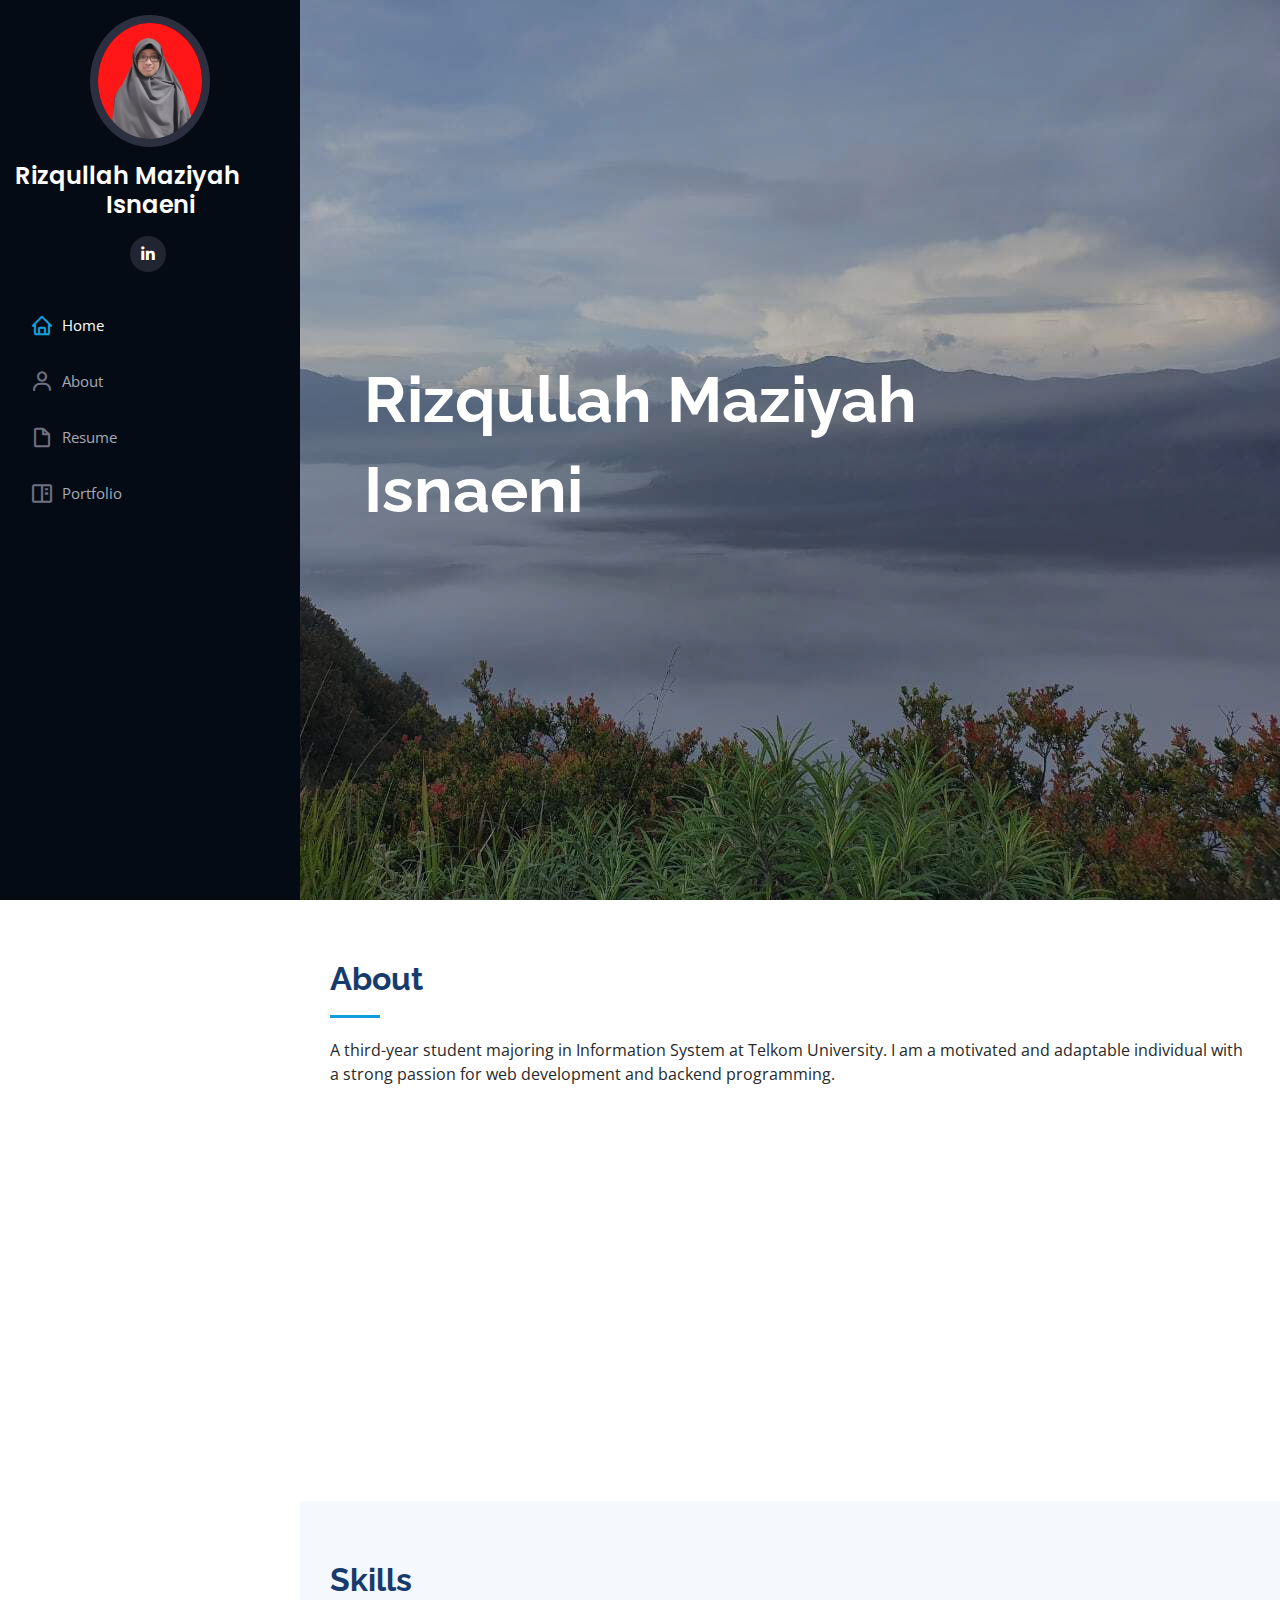
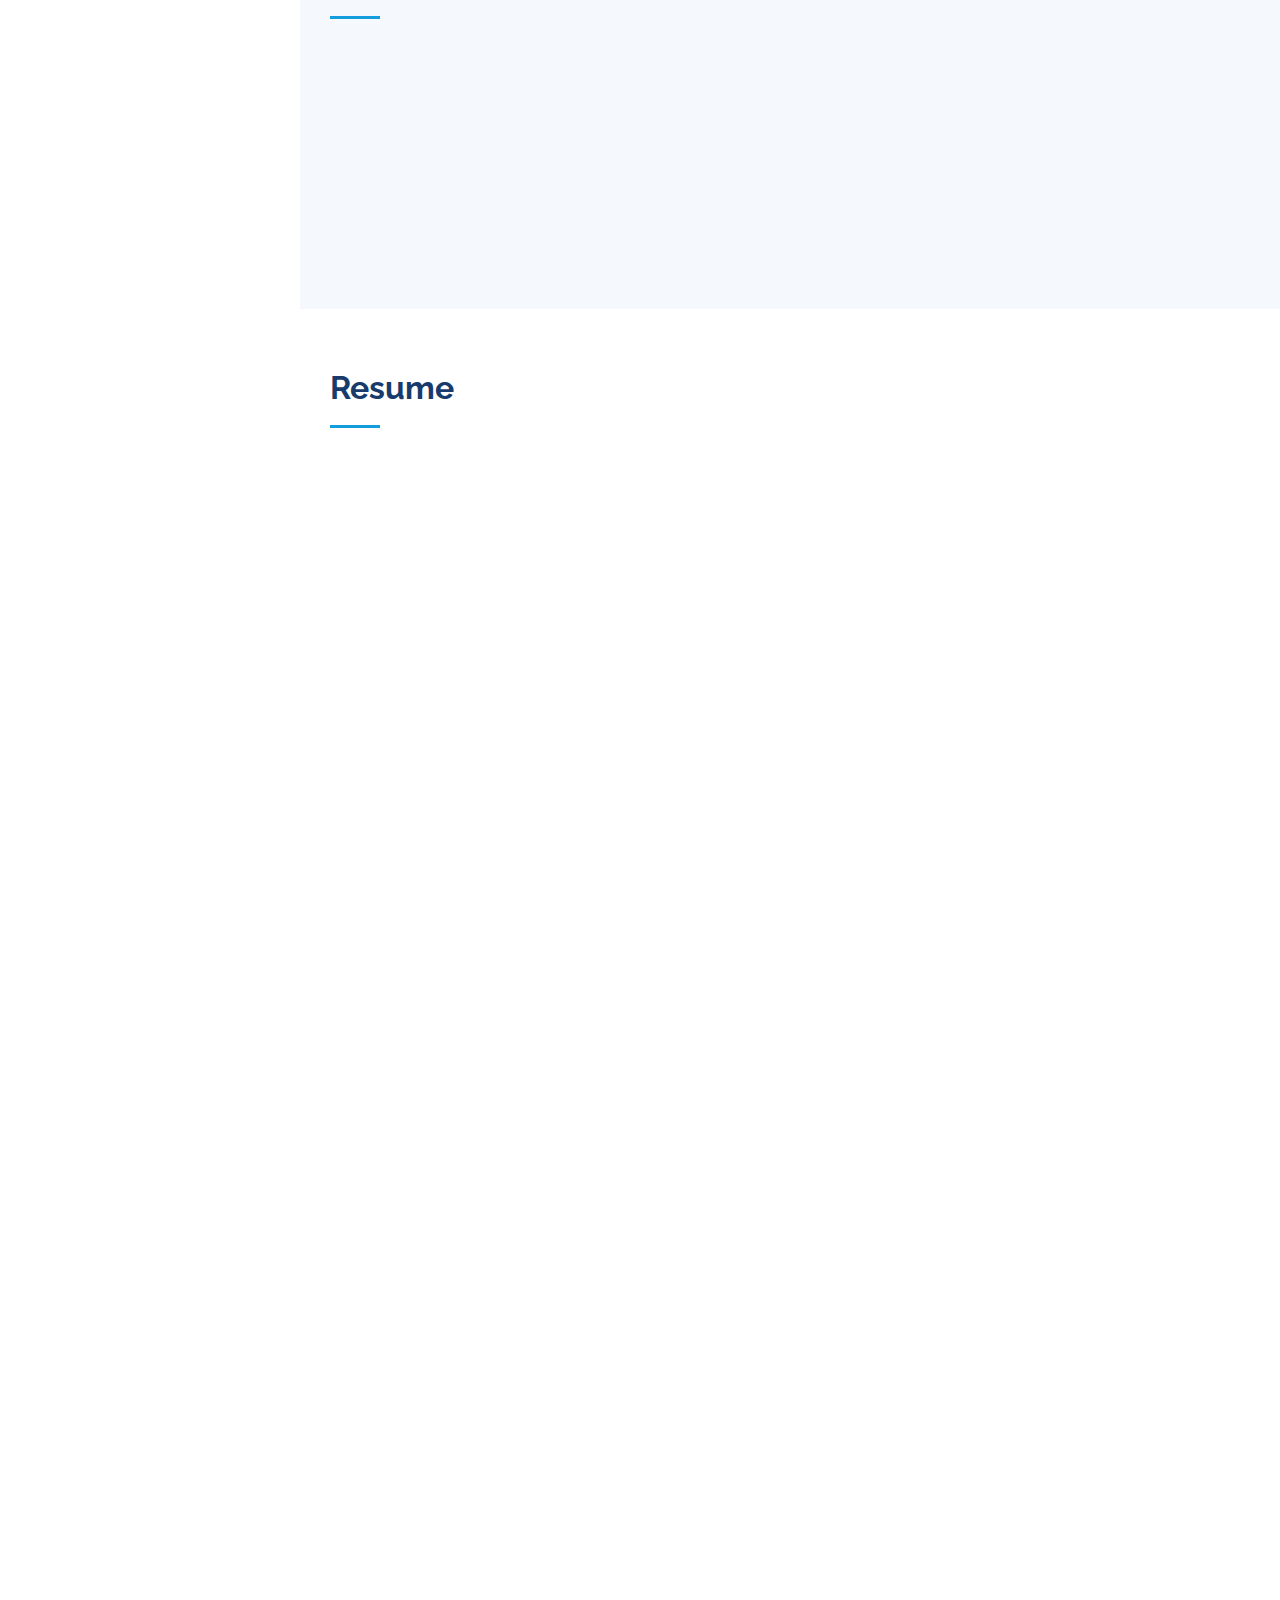
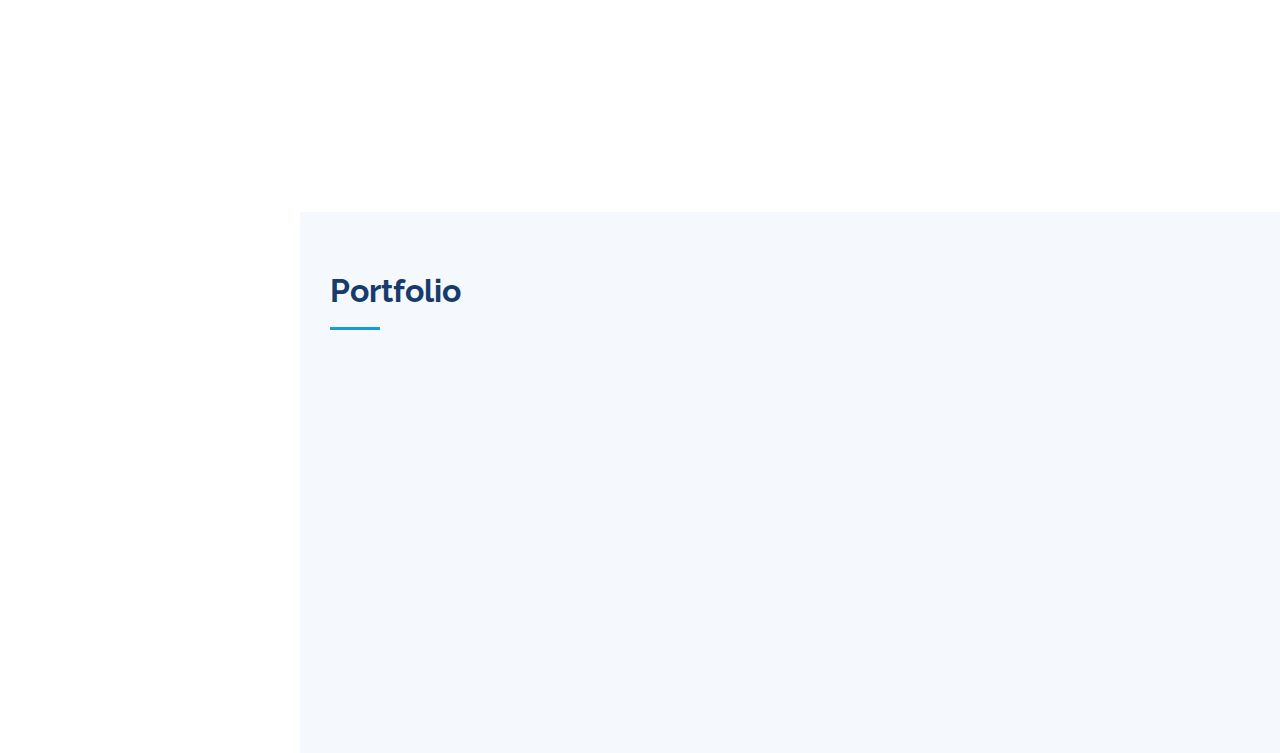
==== index.html @ 43239f40 "no message" ====
<!DOCTYPE html>
<html lang="en">

<head>
  <meta charset="utf-8">
  <meta content="width=device-width, initial-scale=1.0" name="viewport">

  <title>iPortfolio Bootstrap Template - Index</title>
  <meta content="" name="description">
  <meta content="" name="keywords">

  <!-- Favicons -->
  <link href="assets/img/favicon.png" rel="icon">
  <link href="assets/img/apple-touch-icon.png" rel="apple-touch-icon">

  <!-- Google Fonts -->
  <link href="https://fonts.googleapis.com/css?family=Open+Sans:300,300i,400,400i,600,600i,700,700i|Raleway:300,300i,400,400i,500,500i,600,600i,700,700i|Poppins:300,300i,400,400i,500,500i,600,600i,700,700i" rel="stylesheet">

  <!-- Vendor CSS Files -->
  <link href="assets/vendor/aos/aos.css" rel="stylesheet">
  <link href="assets/vendor/bootstrap/css/bootstrap.min.css" rel="stylesheet">
  <link href="assets/vendor/bootstrap-icons/bootstrap-icons.css" rel="stylesheet">
  <link href="assets/vendor/boxicons/css/boxicons.min.css" rel="stylesheet">
  <link href="assets/vendor/glightbox/css/glightbox.min.css" rel="stylesheet">
  <link href="assets/vendor/swiper/swiper-bundle.min.css" rel="stylesheet">

  <!-- Template Main CSS File -->
  <link href="assets/css/style.css" rel="stylesheet">

  <!-- =======================================================
  * Template Name: iPortfolio
  * Updated: May 30 2023 with Bootstrap v5.3.0
  * Template URL: https://bootstrapmade.com/iportfolio-bootstrap-portfolio-websites-template/
  * Author: BootstrapMade.com
  * License: https://bootstrapmade.com/license/
  ======================================================== -->
</head>

<body>

  <!-- ======= Mobile nav toggle button ======= -->
  <i class="bi bi-list mobile-nav-toggle d-xl-none"></i>

  <!-- ======= Header ======= -->
  <header id="header">
    <div class="d-flex flex-column">

      <div class="profile">
        <img src="foto.jpeg" alt="" class="img-fluid rounded-circle">
        <h1 class="text-light"><a href="index.html">Rizqullah Maziyah Isnaeni</a></h1>
        <div class="social-links mt-3 text-center">
          <a href="https://www.linkedin.com/in/rizqullahmaziyah/" class="linkedin"><i class="bx bxl-linkedin"></i></a>
        </div>
      </div>

      <nav id="navbar" class="nav-menu navbar">
        <ul>
          <li><a href="#hero" class="nav-link scrollto active"><i class="bx bx-home"></i> <span>Home</span></a></li>
          <li><a href="#about" class="nav-link scrollto"><i class="bx bx-user"></i> <span>About</span></a></li>
          <li><a href="#resume" class="nav-link scrollto"><i class="bx bx-file-blank"></i> <span>Resume</span></a></li>
          <li><a href="#portfolio" class="nav-link scrollto"><i class="bx bx-book-content"></i> <span>Portfolio</span></a></li>
      </nav><!-- .nav-menu -->
    </div>
  </header><!-- End Header -->

  <!-- ======= Hero Section ======= -->
  <section id="hero" class="d-flex flex-column justify-content-center align-items-center">
    <div class="hero-container" data-aos="fade-in">
      <h1>Rizqullah Maziyah</h1><br>
      <h1>Isnaeni</h1>
    </div>
  </section><!-- End Hero -->

  <main id="main">

    <!-- ======= About Section ======= -->
    <section id="about" class="about">
      <div class="container">

        <div class="section-title">
          <h2>About</h2>
          <p>A third-year student majoring in Information System at Telkom University. I am a motivated and adaptable individual with a strong passion for web development and backend programming.</p>
        </div>

        <div class="row">
          <div class="col-lg-4" data-aos="fade-right">
            <img src="foto.jpeg" class="img-fluid" alt="">
          </div>
          <div class="col-lg-8 pt-4 pt-lg-0 content" data-aos="fade-left">
            <h3>Web Developer &amp; Backend Programmer</h3>
            <!-- <p class="fst-italic">
              Lorem ipsum dolor sit amet, consectetur adipiscing elit, sed do eiusmod tempor incididunt ut labore et dolore
              magna aliqua.
            </p> -->
            <div class="row">
              <div class="col-lg-6">
                <ul>
                  <li><i class="bi bi-chevron-right"></i> <strong>Birthday:</strong> <span>7 June 2002</span></li>
                  <li><i class="bi bi-chevron-right"></i> <strong>Phone:</strong> <span>+62 81283045710</span></li>
                  <li><i class="bi bi-chevron-right"></i> <strong>City:</strong> <span>Bandung, Indonesia</span></li>
                </ul>
              </div>
              <div class="col-lg-6">
                <ul>
                  <li><i class="bi bi-chevron-right"></i> <strong>Age:</strong> <span>21</span></li>
                  <!-- <li><i class="bi bi-chevron-right"></i> <strong>Degree:</strong> <span>Master</span></li> -->
                  <li><i class="bi bi-chevron-right"></i> <strong>Email:</strong> <span>aziyaisnaeni@gmail.com</span></li>
                </ul>
              </div>
            </div>
            <p>
              I have a strong desire to learn and grow in the field of web development. Through my academic journey, I have developed a strong work ethic, attention to detail, and a collaborative mindset. 
              I am enthusiastic about the opportunity to contribute my skills and make a positive impact as a web developer.
            </p>
          </div>
        </div>

      </div>
    </section><!-- End About Section -->


    <!-- ======= Skills Section ======= -->
    <section id="skills" class="skills section-bg">
      <div class="container">

        <div class="section-title">
          <h2>Skills</h2>
        </div>

        <div class="row skills-content">

          <div class="col-lg-6" data-aos="fade-up">

            <div class="progress">
              <span class="skill">HTML <i class="val">80%</i></span>
              <div class="progress-bar-wrap">
                <div class="progress-bar" role="progressbar" aria-valuenow="80" aria-valuemin="0" aria-valuemax="100"></div>
              </div>
            </div>

            <div class="progress">
              <span class="skill">CSS <i class="val">80%</i></span>
              <div class="progress-bar-wrap">
                <div class="progress-bar" role="progressbar" aria-valuenow="80" aria-valuemin="0" aria-valuemax="100"></div>
              </div>
            </div>

            <div class="progress">
              <span class="skill">Python <i class="val">90%</i></span>
              <div class="progress-bar-wrap">
                <div class="progress-bar" role="progressbar" aria-valuenow="90" aria-valuemin="0" aria-valuemax="100"></div>
              </div>
            </div>

          </div>

          <div class="col-lg-6" data-aos="fade-up" data-aos-delay="100">

            <div class="progress">
              <span class="skill">PHP <i class="val">75%</i></span>
              <div class="progress-bar-wrap">
                <div class="progress-bar" role="progressbar" aria-valuenow="75" aria-valuemin="0" aria-valuemax="100"></div>
              </div>
            </div>

            <div class="progress">
              <span class="skill">Mysql <i class="val">90%</i></span>
              <div class="progress-bar-wrap">
                <div class="progress-bar" role="progressbar" aria-valuenow="90" aria-valuemin="0" aria-valuemax="100"></div>
              </div>
            </div>

            <div class="progress">
              <span class="skill">Javascript <i class="val">55%</i></span>
              <div class="progress-bar-wrap">
                <div class="progress-bar" role="progressbar" aria-valuenow="55" aria-valuemin="0" aria-valuemax="100"></div>
              </div>
            </div>

          </div>

        </div>

      </div>
    </section><!-- End Skills Section -->

    <!-- ======= Resume Section ======= -->
    <section id="resume" class="resume">
      <div class="container">

        <div class="section-title">
          <h2>Resume</h2>
        </div>

        <div class="row">
          <div class="col-lg-6" data-aos="fade-up">
            <h3 class="resume-title">Sumary</h3>
            <div class="resume-item pb-0">
              <h4>Rizqullah Maziyah Isnaeni</h4>
              <p><em>Innovative and deadline-driven Graphic Designer with 3+ years of experience designing and developing user-centered digital/print marketing material from initial concept to final, polished deliverable.</em></p>
              <ul>
                <li>Portland par 127,Orlando, FL</li>
                <li>+62 81283045710</li>
                <li>aziyaisnaeni@gmail.com</li>
              </ul>
            </div>

            <h3 class="resume-title">Education</h3>
            <div class="resume-item">
              <h4>Telkom University</h4>
              <h5>2020 - 2024 (Expected)</h5>
              <p><em>Undergraduate in Information System</em></p>
              <p>A third year student with 3.74/4.00 GPA</p>
            </div>
            
            <h3 class="resume-title">Organizational Experience</h3>
            <div class="resume-item">
              <h4>Enterprise Data Engineering Laboratory</h4>
              <h5>Aug 2022 - Present</h5>
              <p><em>Treasurer</em></p>
              <li>Manage financial records</li>
              <li>Manage fundraising </li>
            </div>
            <div class="resume-item">
              <h4>Tentor Community HMSI</h4>
              <h5>Feb 2022 - Mar 2023</h5>
              <p><em>Internal Division Member</em></p>
              <li>Liason between lecturers and tutors</li>
              <li>Assign Tentor's member for tutoring's activity </li>
              <li>Make a plot for study clinic</li>
            </div>
          </div>

          <div class="col-lg-6" data-aos="fade-up" data-aos-delay="100">
            <h3 class="resume-title">Professional Experience</h3>
            <div class="resume-item">
              <h4>Tutor</h4>
              <h5>Aug 2021 - Mar 2023</h5>
              <p><em>Tentor Community - HMSI Telkom University</em></p>
              <ul>
                <li>Provided instruction and guidance on solving practice problems, including explanations of the solutions.</li>
                <li>Taught more than 100 underclassmen in the subjects of discrete mathematics and probability and statistics </li>
              </ul>
            </div>
            <div class="resume-item">
              <h4>Practicum Assistant of Introduction to Programming and Logic Course - Discipline Committee</h4>
              <h5>Aug 2022 - Jan 2023</h5>
              <p><em>DASPRO Laboratory</em></p>
              <ul>
                <li>Develop instructional components such as modules, exercises, and presentations.</li>
                <li>Establish regulations for both practitioners and assistants.</li>
                <li>Implement measures to enforce compliance with rules and discipline for practitioners and assistants.</li>
                <li>Enforce consequences for individuals who violate the established regulations.</li>
              </ul>
            </div>
            <div class="resume-item">
              <h4>IoT Internship for Automated Water Reading</h4>
              <h5>Aug 2022 - Des 2022</h5>
              <p><em>Kedaireka, Telkom University and PT Multi Instrumentas</em></p>
              <ul>
                <li>Construct a tool that utilizes ESP32-CAM to measure water usage through a meter.</li>
                <li>Incorporate and link the collected data from the water meter readings to an Internet of Things (IoT) system </li>
              </ul>
            </div>
            <div class="resume-item">
              <h4>Indonesia Tutor for Foreign Student</h4>
              <h5>Sep 2021 - Jan 2022</h5>
              <p><em>Languange Center - Telkom University</em></p>
              <ul>
                <li>Teach Indonesian language to international students at Telkom University in Indonesia.</li>
                <li>Introduce the culture and heritage of Indonesia.</li>
              </ul>
            </div>
          </div>
        </div>

      </div>
    </section><!-- End Resume Section -->

    <!-- ======= Portfolio Section ======= -->
    <section id="portfolio" class="portfolio section-bg">
      <div class="container">

        <div class="section-title">
          <h2>Portfolio</h2>
        </div>

        <div class="row" data-aos="fade-up">
          <div class="col-lg-12 d-flex justify-content-center">
            <ul id="portfolio-flters">
              <li data-filter="*" class="filter-active">All</li>
              <li data-filter=".filter-academic">Academic</li>
              <li data-filter=".filter-projects">Projects</li>
              <!-- <li data-filter=".filter-web">Web</li> -->
            </ul>
          </div>
        </div>

        <div class="row portfolio-container" data-aos="fade-up" data-aos-delay="100">

          <div class="col-lg-4 col-md-6 portfolio-item filter-academic">
            <div class="portfolio-wrap">
              <img src="images.png" class="img-fluid" alt="">
              <div class="portfolio-links">
                <a href="images.png" data-gallery="portfolioGallery" class="portfolio-lightbox" title="Academic Achievement"><i class="bx bx-plus"></i></a>
                <a href="portfolio-details.html" title="More Details"><i class="bx bx-link"></i></a>
              </div>
            </div>
          </div>

          <div class="col-lg-4 col-md-6 portfolio-item filter-projects">
            <div class="portfolio-wrap">
              <img src="phonebook.jpg" class="img-fluid" alt="">
              <div class="portfolio-links">
                <a href="phonebook.jpg" data-gallery="portfolioGallery" class="portfolio-lightbox" title="Linked List - Phone Book"><i class="bx bx-plus"></i></a>
                <a href="portfolio-details phone.html" title="More Details"><i class="bx bx-link"></i></a>
              </div>
            </div>
          </div>

          <div class="col-lg-4 col-md-6 portfolio-item filter-projects">
            <div class="portfolio-wrap">
              <img src="library.jpg" class="img-fluid" alt="">
              <div class="portfolio-links">
                <a href="library.jpg" data-gallery="portfolioGallery" class="portfolio-lightbox" title="Saga Library"><i class="bx bx-plus"></i></a>
                <a href="portfolio-details library.html" title="More Details"><i class="bx bx-link"></i></a>
              </div>
            </div>
          </div>

        </div>

      </div>
    </section><!-- End Portfolio Section -->

  </main><!-- End #main -->


  <a href="#" class="back-to-top d-flex align-items-center justify-content-center"><i class="bi bi-arrow-up-short"></i></a>

  <!-- Vendor JS Files -->
  <script src="assets/vendor/purecounter/purecounter_vanilla.js"></script>
  <script src="assets/vendor/aos/aos.js"></script>
  <script src="assets/vendor/bootstrap/js/bootstrap.bundle.min.js"></script>
  <script src="assets/vendor/glightbox/js/glightbox.min.js"></script>
  <script src="assets/vendor/isotope-layout/isotope.pkgd.min.js"></script>
  <script src="assets/vendor/swiper/swiper-bundle.min.js"></script>
  <script src="assets/vendor/typed.js/typed.umd.js"></script>
  <script src="assets/vendor/waypoints/noframework.waypoints.js"></script>
  <script src="assets/vendor/php-email-form/validate.js"></script>

  <!-- Template Main JS File -->
  <script src="assets/js/main.js"></script>

</body>

</html>
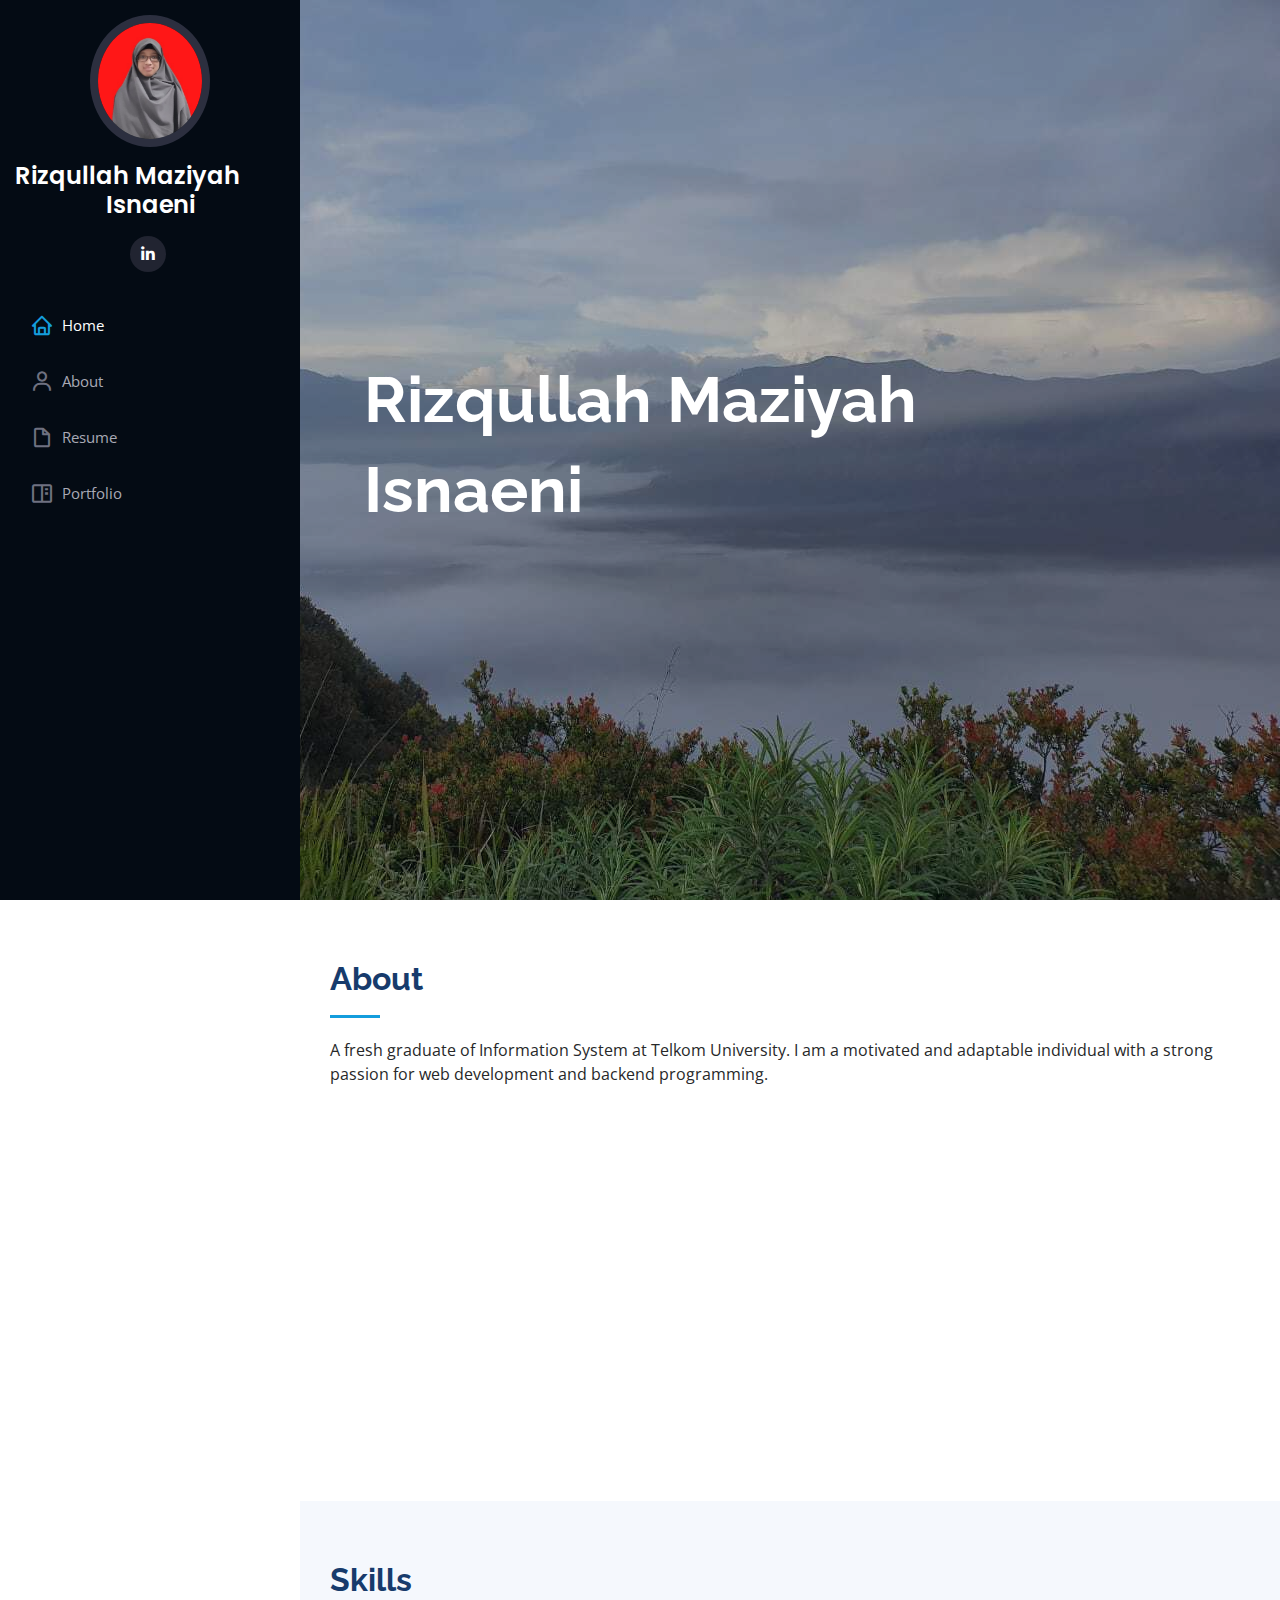
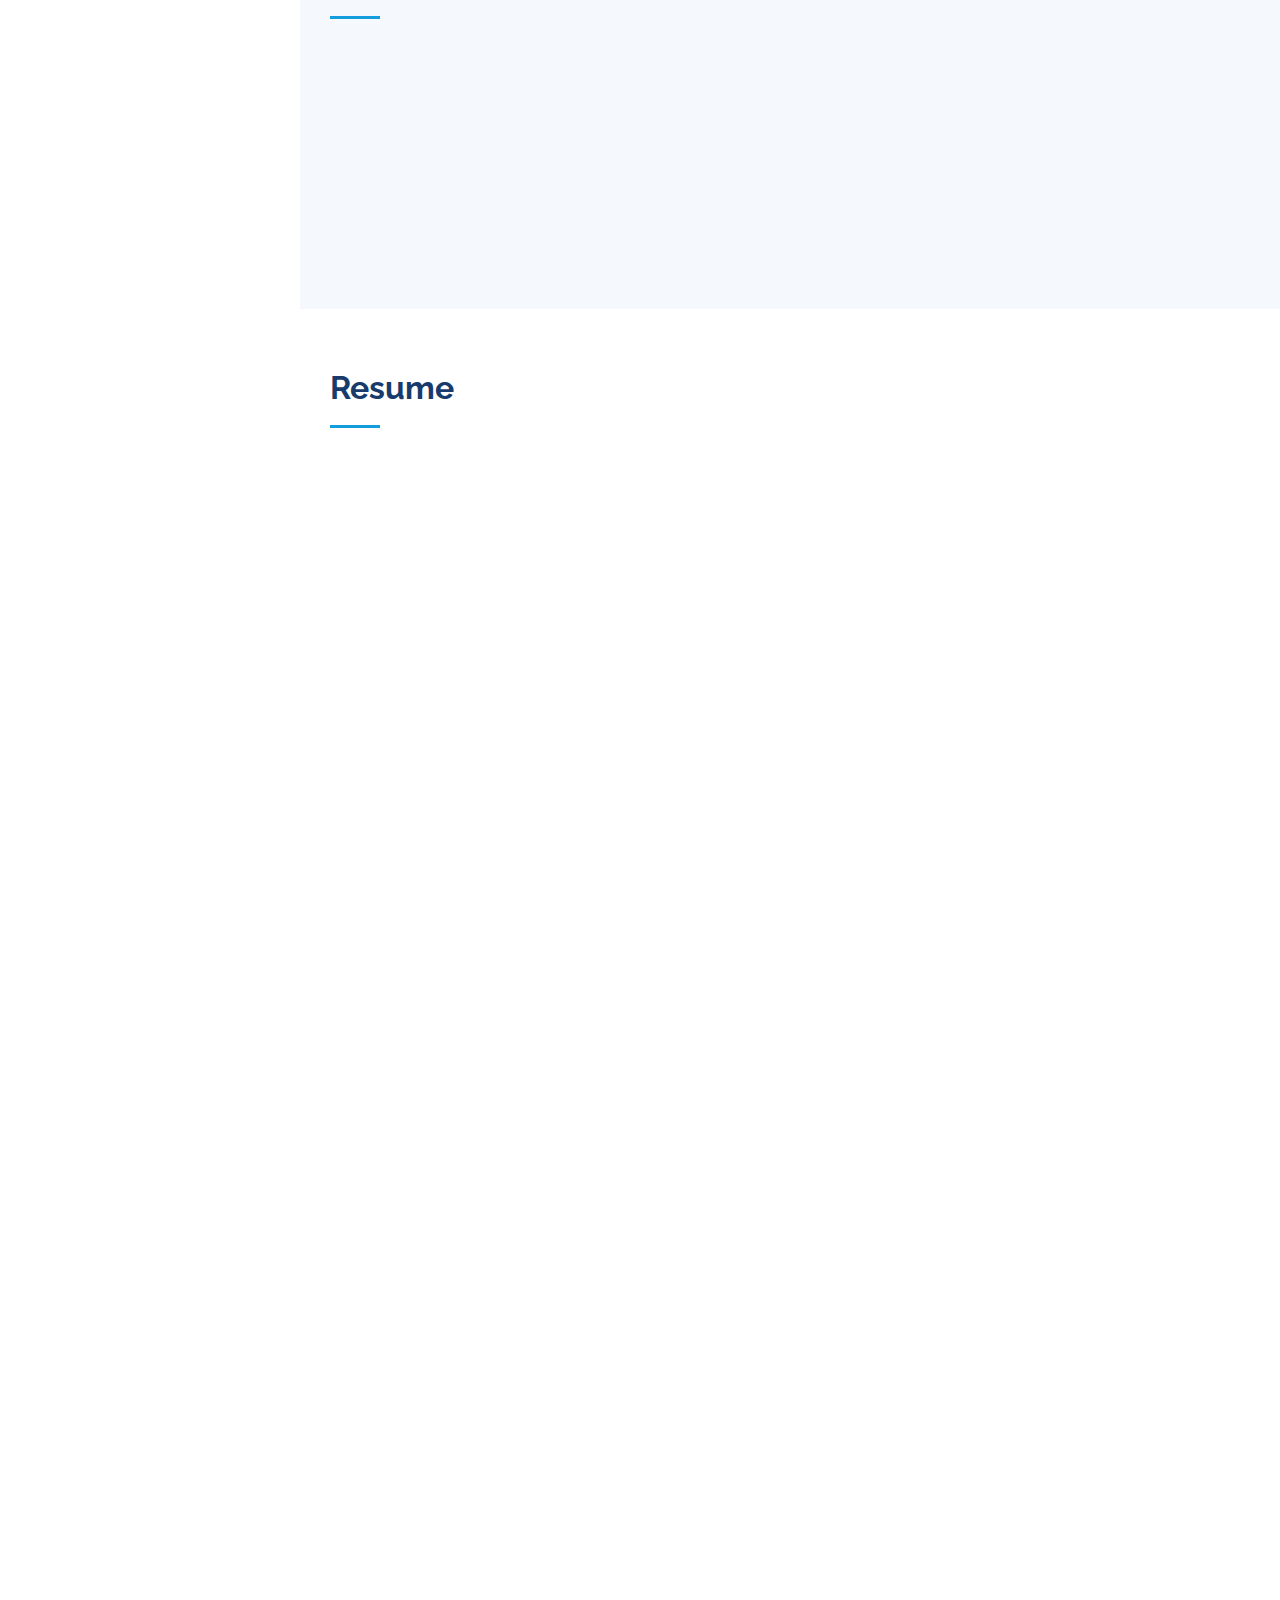
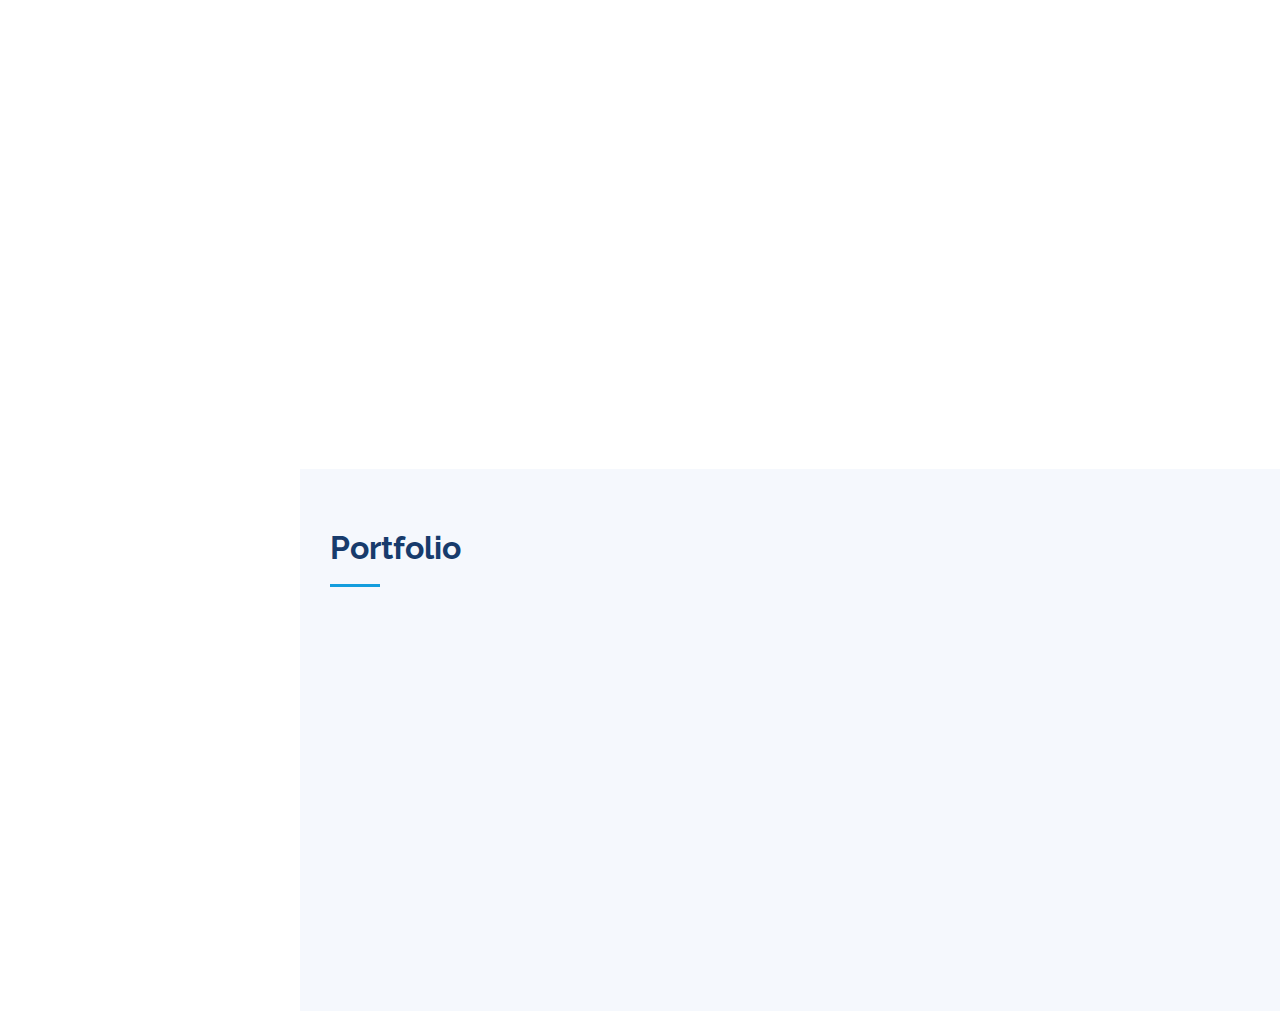
==== commit 7218ca75: "update" ====
--- a/index.html
+++ b/index.html
@@ -5,7 +5,7 @@
   <meta charset="utf-8">
   <meta content="width=device-width, initial-scale=1.0" name="viewport">
 
-  <title>iPortfolio Bootstrap Template - Index</title>
+  <title>Rizqulah Maziyah Isnaeni's Portfolio</title>
   <meta content="" name="description">
   <meta content="" name="keywords">
 
@@ -79,7 +79,7 @@
 
         <div class="section-title">
           <h2>About</h2>
-          <p>A third-year student majoring in Information System at Telkom University. I am a motivated and adaptable individual with a strong passion for web development and backend programming.</p>
+          <p>A fresh graduate of Information System at Telkom University. I am a motivated and adaptable individual with a strong passion for web development and backend programming.</p>
         </div>
 
         <div class="row">
@@ -97,12 +97,12 @@
                 <ul>
                   <li><i class="bi bi-chevron-right"></i> <strong>Birthday:</strong> <span>7 June 2002</span></li>
                   <li><i class="bi bi-chevron-right"></i> <strong>Phone:</strong> <span>+62 81283045710</span></li>
-                  <li><i class="bi bi-chevron-right"></i> <strong>City:</strong> <span>Bandung, Indonesia</span></li>
+                  <li><i class="bi bi-chevron-right"></i> <strong>City:</strong> <span>Bogor, Indonesia</span></li>
                 </ul>
               </div>
               <div class="col-lg-6">
                 <ul>
-                  <li><i class="bi bi-chevron-right"></i> <strong>Age:</strong> <span>21</span></li>
+                  <li><i class="bi bi-chevron-right"></i> <strong>Age:</strong> <span>22</span></li>
                   <!-- <li><i class="bi bi-chevron-right"></i> <strong>Degree:</strong> <span>Master</span></li> -->
                   <li><i class="bi bi-chevron-right"></i> <strong>Email:</strong> <span>aziyaisnaeni@gmail.com</span></li>
                 </ul>
@@ -194,29 +194,29 @@
 
         <div class="row">
           <div class="col-lg-6" data-aos="fade-up">
-            <h3 class="resume-title">Sumary</h3>
+            <!-- <h3 class="resume-title">Sumary</h3>
             <div class="resume-item pb-0">
-              <h4>Rizqullah Maziyah Isnaeni</h4>
-              <p><em>Innovative and deadline-driven Graphic Designer with 3+ years of experience designing and developing user-centered digital/print marketing material from initial concept to final, polished deliverable.</em></p>
-              <ul>
-                <li>Portland par 127,Orlando, FL</li>
+              <h4>Rizqullah Maziyah Isnaeni</h4> -->
+              <!-- <p><em>Innovative and deadline-driven Graphic Designer with 3+ years of experience designing and developing user-centered digital/print marketing material from initial concept to final, polished deliverable.</em></p> -->
+              <!-- <ul>
+                <li>Depok, West Java, Indonesia</li>
                 <li>+62 81283045710</li>
                 <li>aziyaisnaeni@gmail.com</li>
               </ul>
-            </div>
+            </div> -->
 
             <h3 class="resume-title">Education</h3>
             <div class="resume-item">
               <h4>Telkom University</h4>
-              <h5>2020 - 2024 (Expected)</h5>
+              <h5>2020 - 2024</h5>
               <p><em>Undergraduate in Information System</em></p>
-              <p>A third year student with 3.74/4.00 GPA</p>
+              <p>Cum Laude Graduate of International Program with a 3.75/4.00 GPA</p>
             </div>
             
             <h3 class="resume-title">Organizational Experience</h3>
             <div class="resume-item">
               <h4>Enterprise Data Engineering Laboratory</h4>
-              <h5>Aug 2022 - Present</h5>
+              <h5>Aug 2022 - Sep 2023</h5>
               <p><em>Treasurer</em></p>
               <li>Manage financial records</li>
               <li>Manage fundraising </li>
@@ -233,6 +233,15 @@
 
           <div class="col-lg-6" data-aos="fade-up" data-aos-delay="100">
             <h3 class="resume-title">Professional Experience</h3>
+            <div class="resume-item">
+              <h4>IT Application Developer Internship</h4>
+              <h5>Jul 2023 - Sep 2023</h5>
+              <p><em>PT Berca Hardayaperkasa</em></p>
+              <ul>
+                <li>Develop web applications and establish connection with the database.</li>
+                <li>Conducted testing and debugging to ensure the functionality and performance of the web application.</li>
+              </ul>
+            </div>
             <div class="resume-item">
               <h4>Tutor</h4>
               <h5>Aug 2021 - Mar 2023</h5>
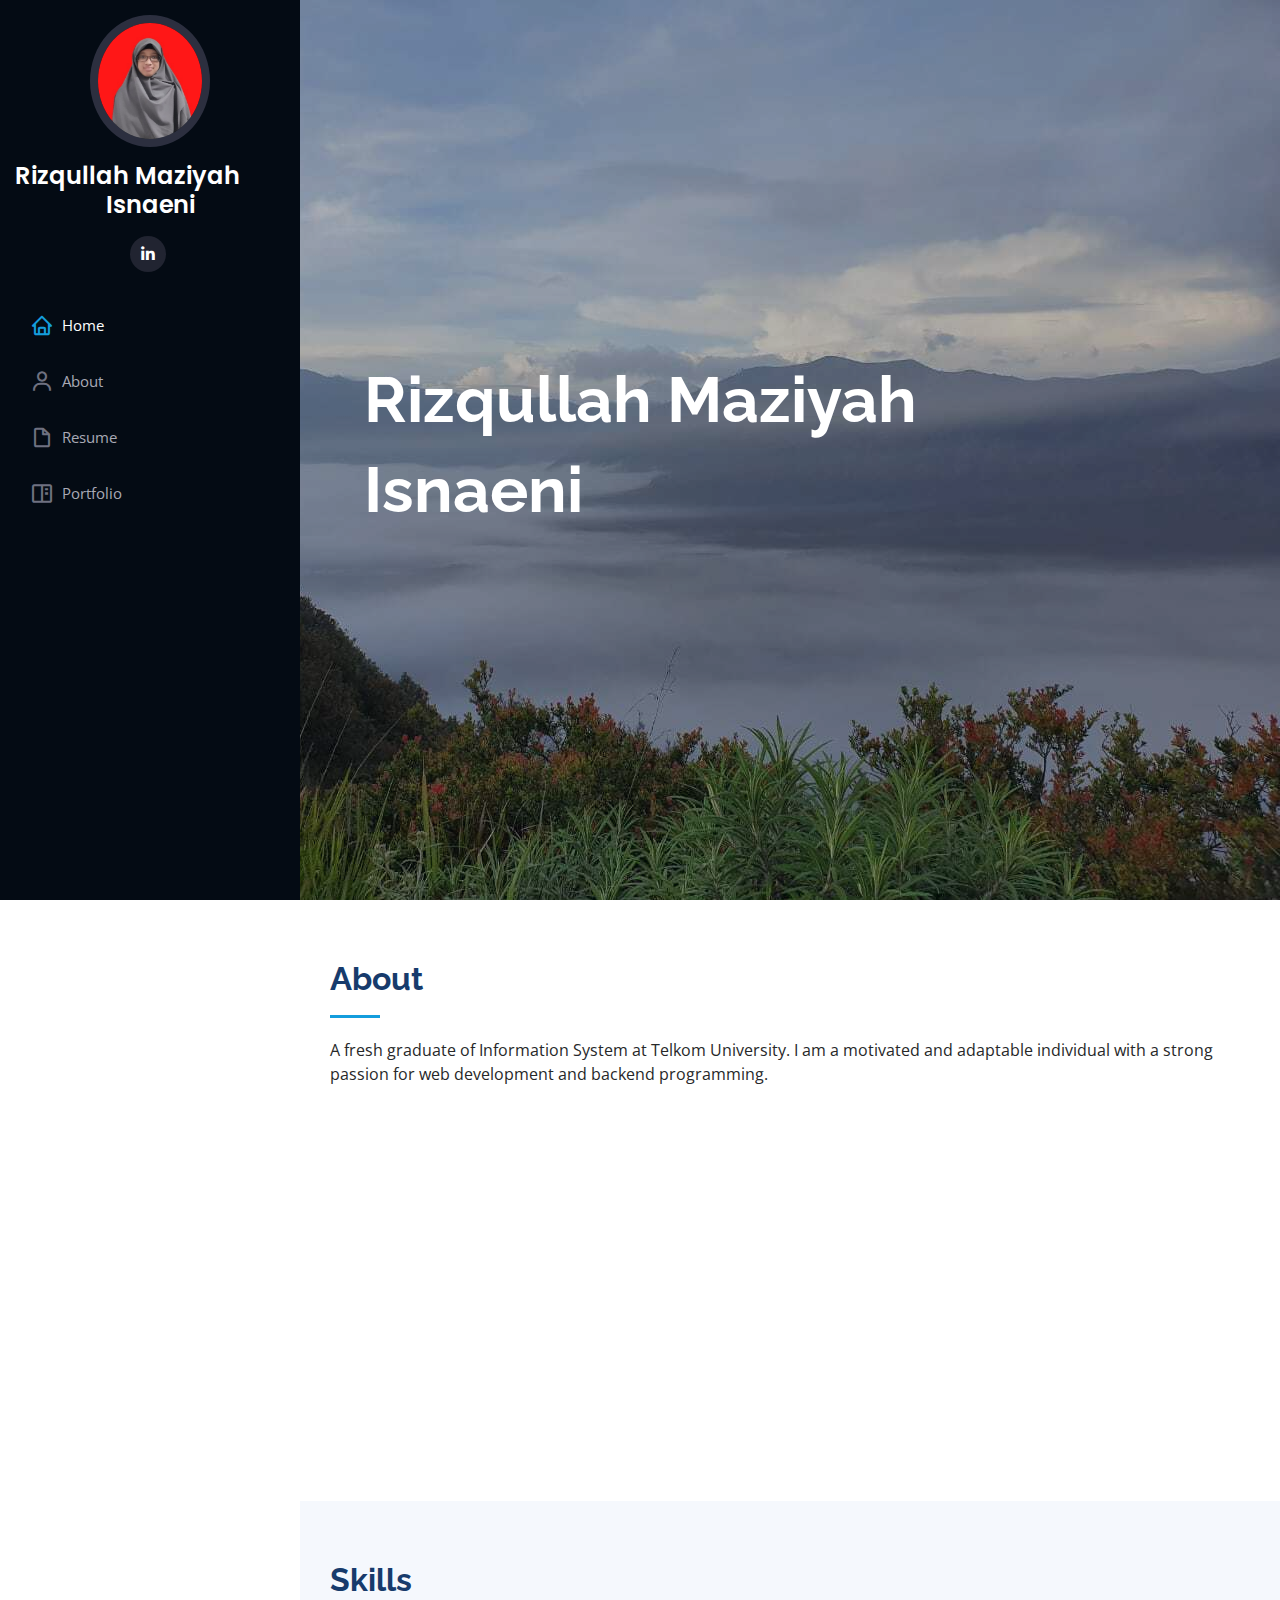
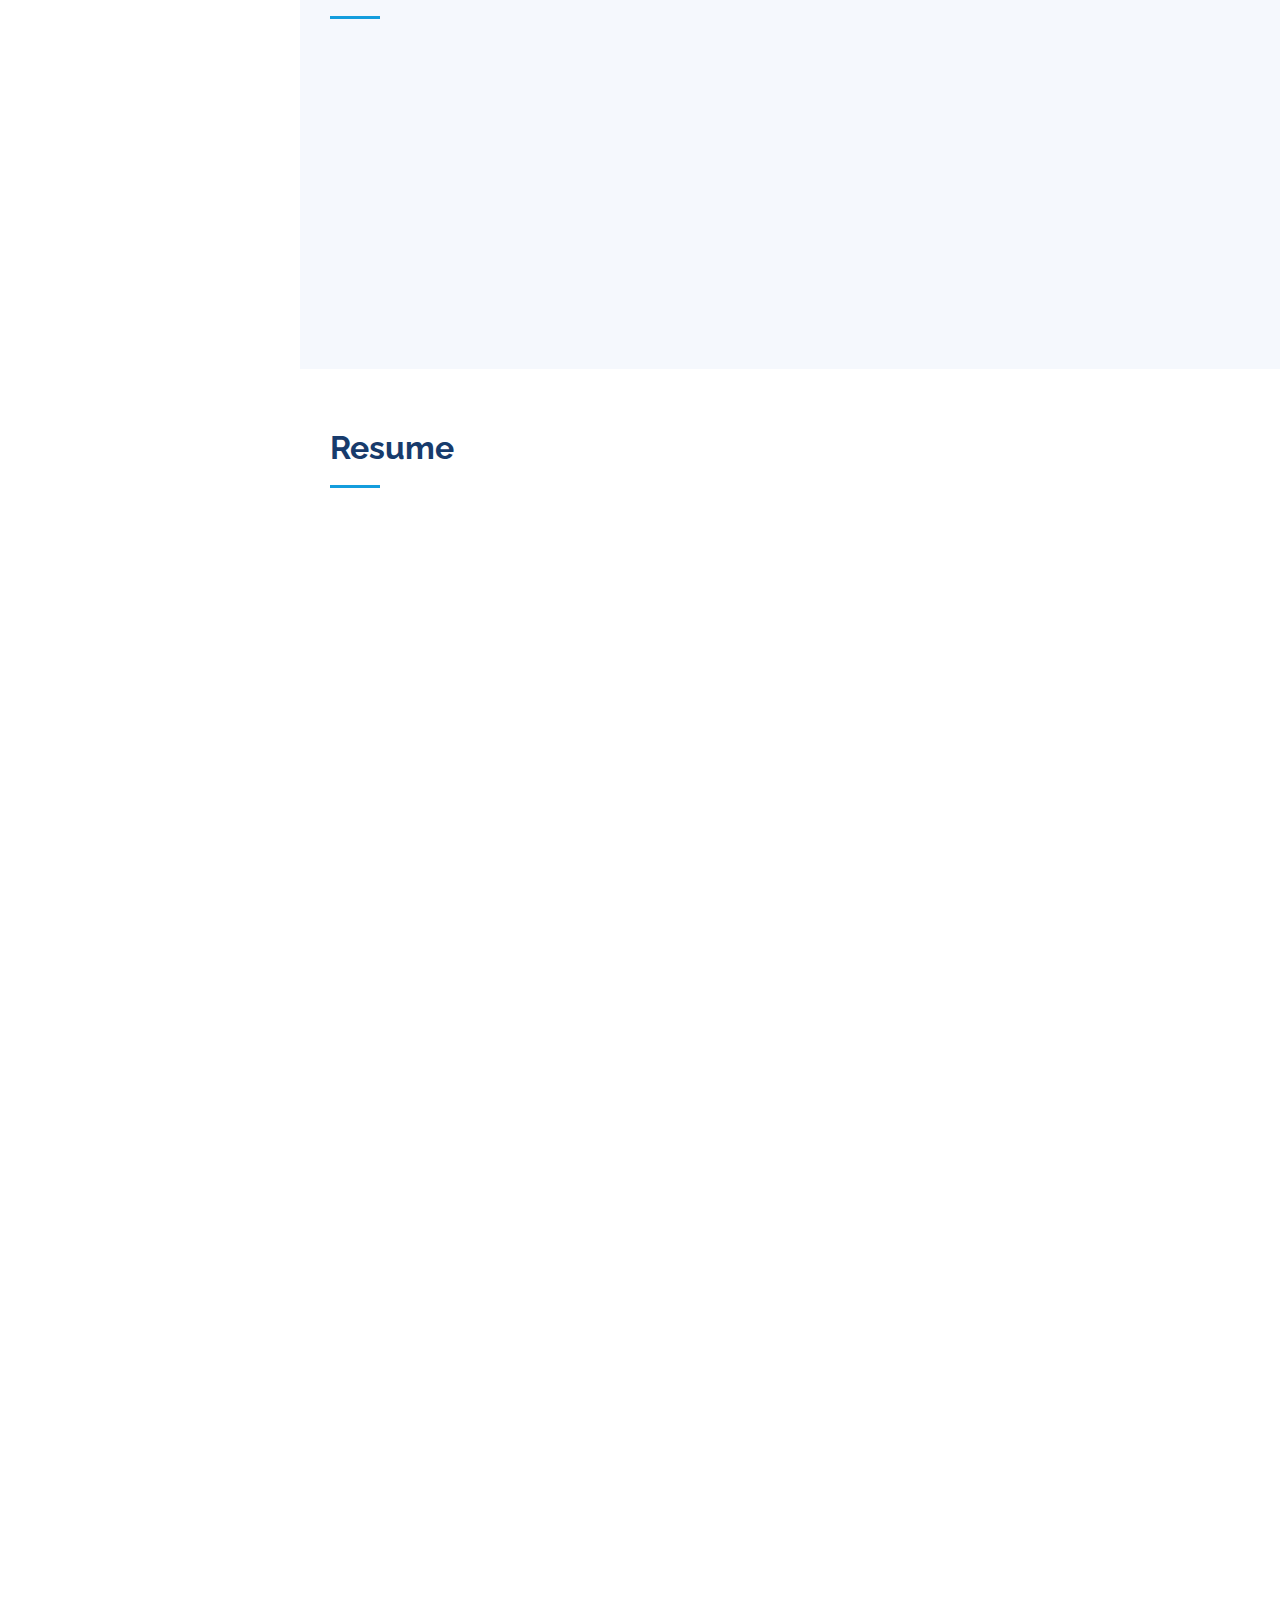
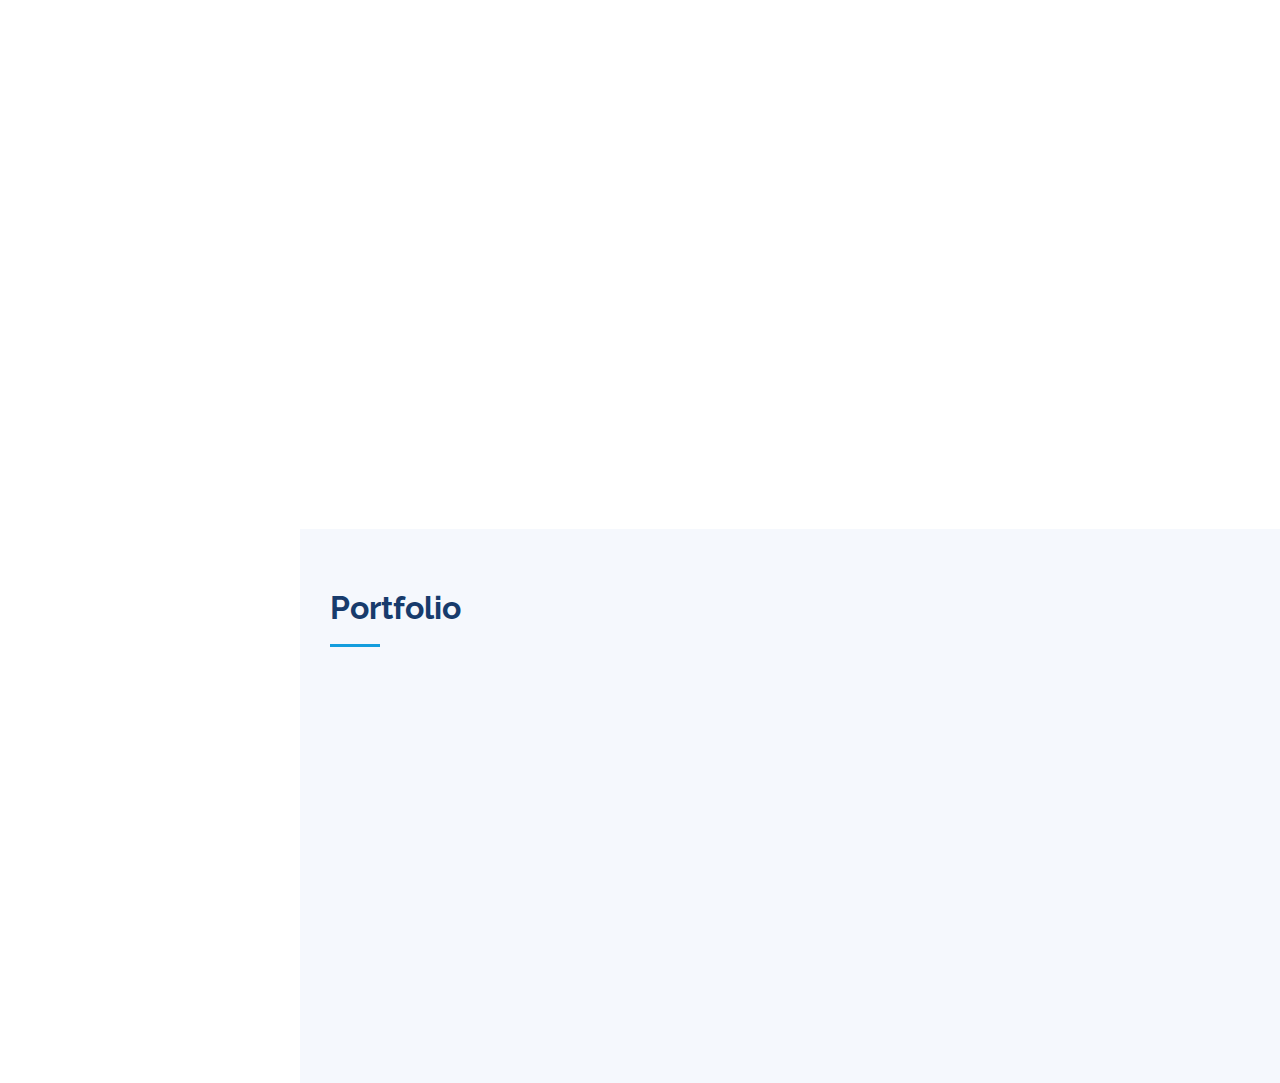
==== commit 361bc5ea: "update" ====
--- a/index.html
+++ b/index.html
@@ -152,6 +152,13 @@
               </div>
             </div>
 
+            <div class="progress">
+              <span class="skill">Go <i class="val">65%</i></span>
+              <div class="progress-bar-wrap">
+                <div class="progress-bar" role="progressbar" aria-valuenow="65" aria-valuemin="0" aria-valuemax="100"></div>
+              </div>
+            </div>
+
           </div>
 
           <div class="col-lg-6" data-aos="fade-up" data-aos-delay="100">
@@ -174,6 +181,13 @@
               <span class="skill">Javascript <i class="val">55%</i></span>
               <div class="progress-bar-wrap">
                 <div class="progress-bar" role="progressbar" aria-valuenow="55" aria-valuemin="0" aria-valuemax="100"></div>
+              </div>
+            </div>
+
+            <div class="progress">
+              <span class="skill">Node.js <i class="val">70%</i></span>
+              <div class="progress-bar-wrap">
+                <div class="progress-bar" role="progressbar" aria-valuenow="70" aria-valuemin="0" aria-valuemax="100"></div>
               </div>
             </div>
 
@@ -265,7 +279,7 @@
             <div class="resume-item">
               <h4>IoT Internship for Automated Water Reading</h4>
               <h5>Aug 2022 - Des 2022</h5>
-              <p><em>Kedaireka, Telkom University and PT Multi Instrumentas</em></p>
+              <p><em>Kedaireka - Telkom University and PT Multi Instrumentas</em></p>
               <ul>
                 <li>Construct a tool that utilizes ESP32-CAM to measure water usage through a meter.</li>
                 <li>Incorporate and link the collected data from the water meter readings to an Internet of Things (IoT) system </li>
--- a/assets/css/style.css
+++ b/assets/css/style.css
@@ -573,6 +573,12 @@
   z-index: 1;
 }
 
+.portfolio .portfolio-wrap img {
+  width: 300px; /* Set desired width */
+  height: 220px; /* Set desired height */
+  object-fit: cover; /* Ensures images are cropped to fit */
+}
+
 .portfolio .portfolio-wrap::before {
   content: "";
   background: rgba(255, 255, 255, 0.5);
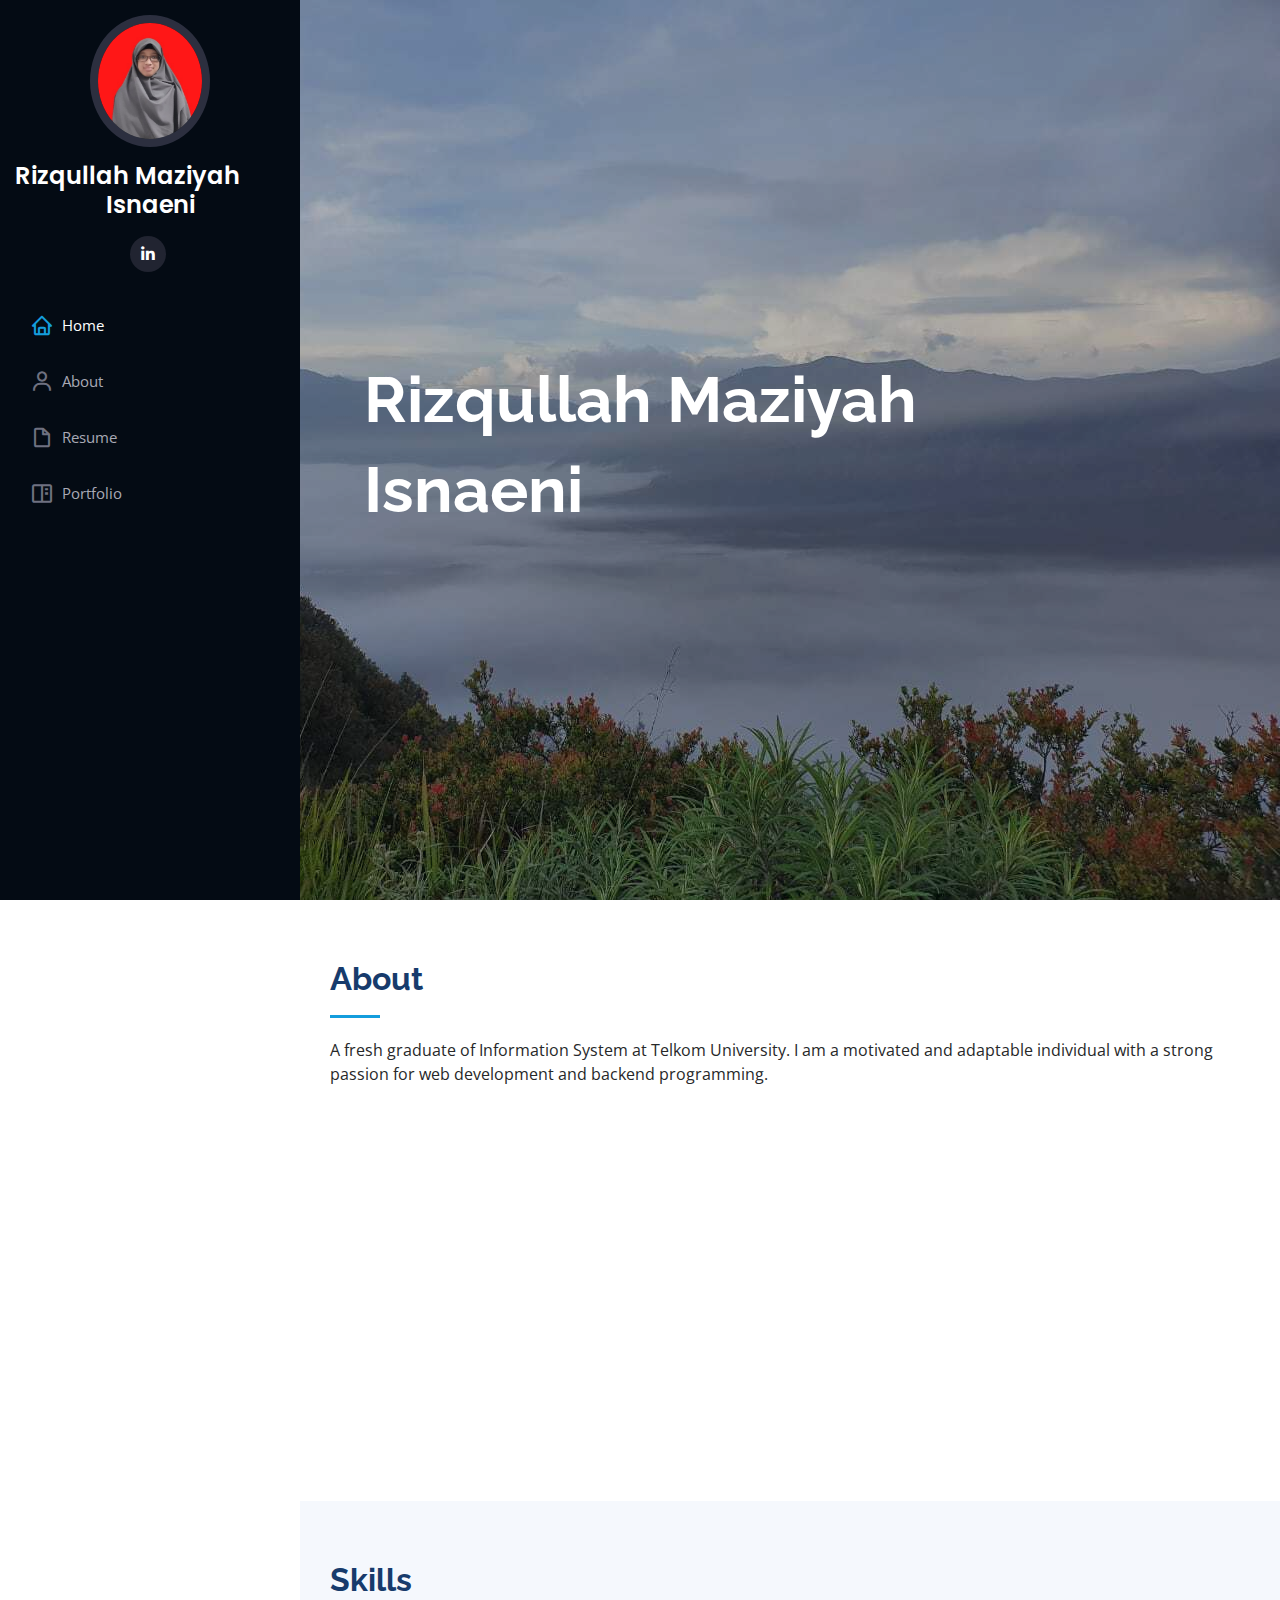
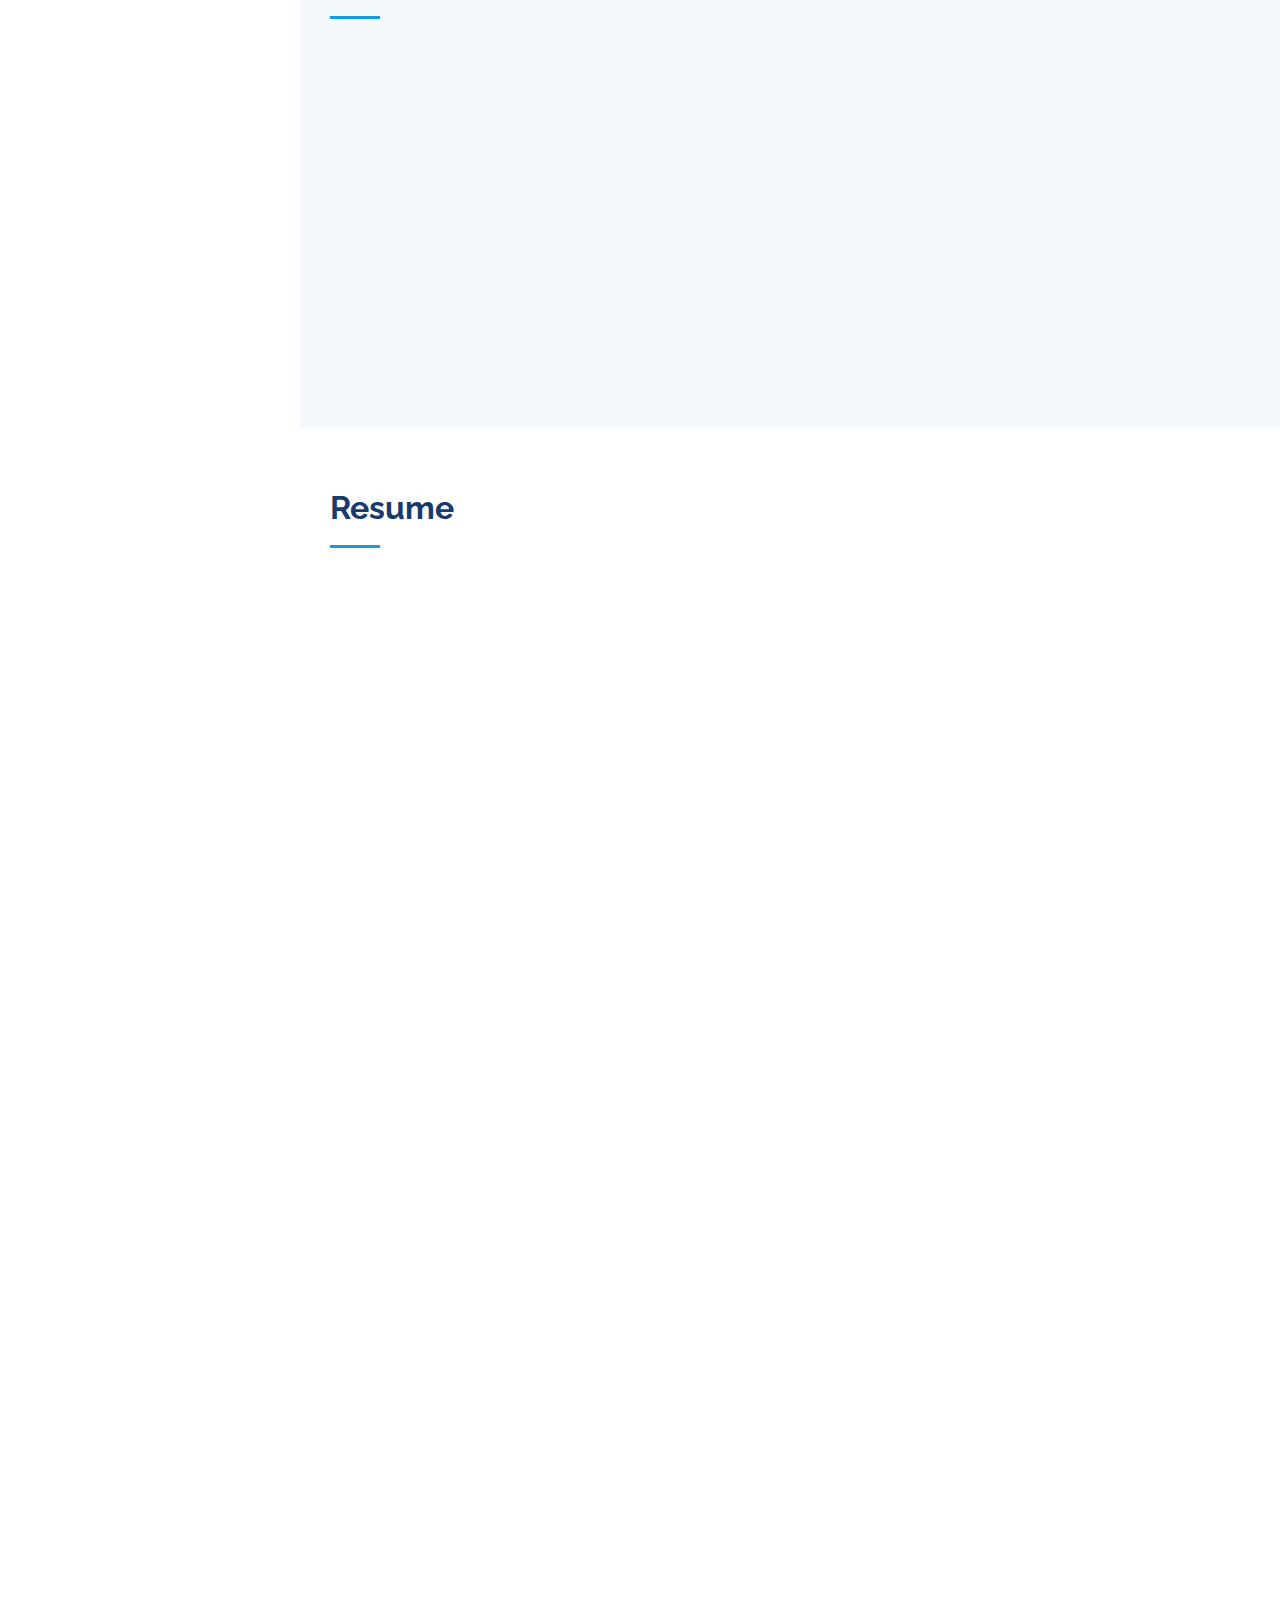
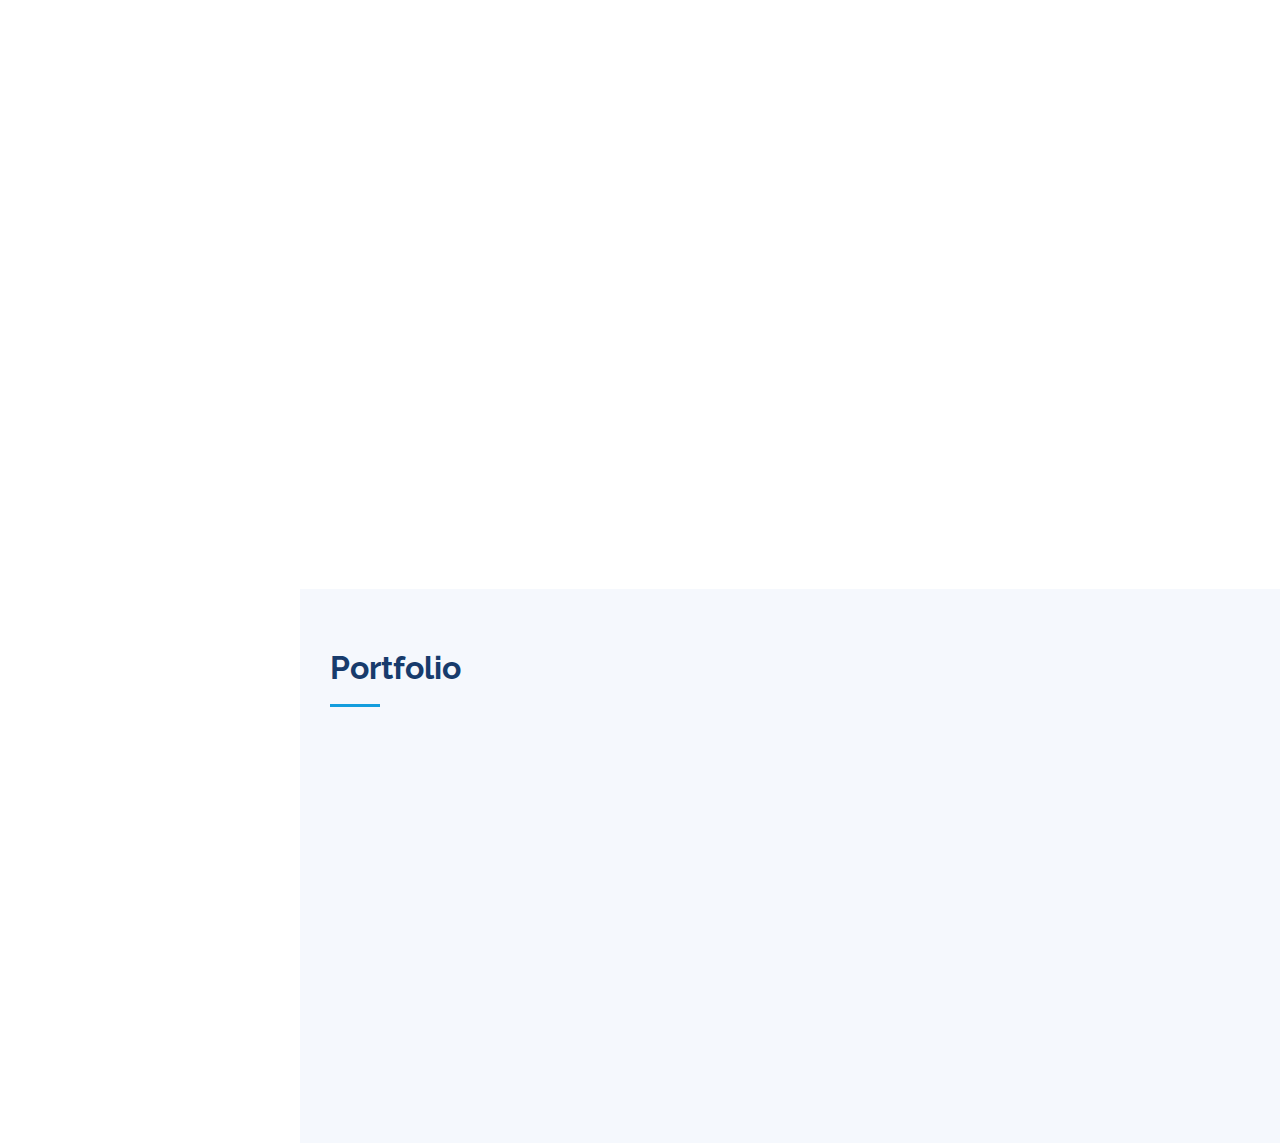
==== commit 36779f4f: "-" ====
--- a/index.html
+++ b/index.html
@@ -159,6 +159,13 @@
               </div>
             </div>
 
+            <div class="progress">
+              <span class="skill">C# <i class="val">50%</i></span>
+              <div class="progress-bar-wrap">
+                <div class="progress-bar" role="progressbar" aria-valuenow="50" aria-valuemin="0" aria-valuemax="100"></div>
+              </div>
+            </div>
+
           </div>
 
           <div class="col-lg-6" data-aos="fade-up" data-aos-delay="100">
